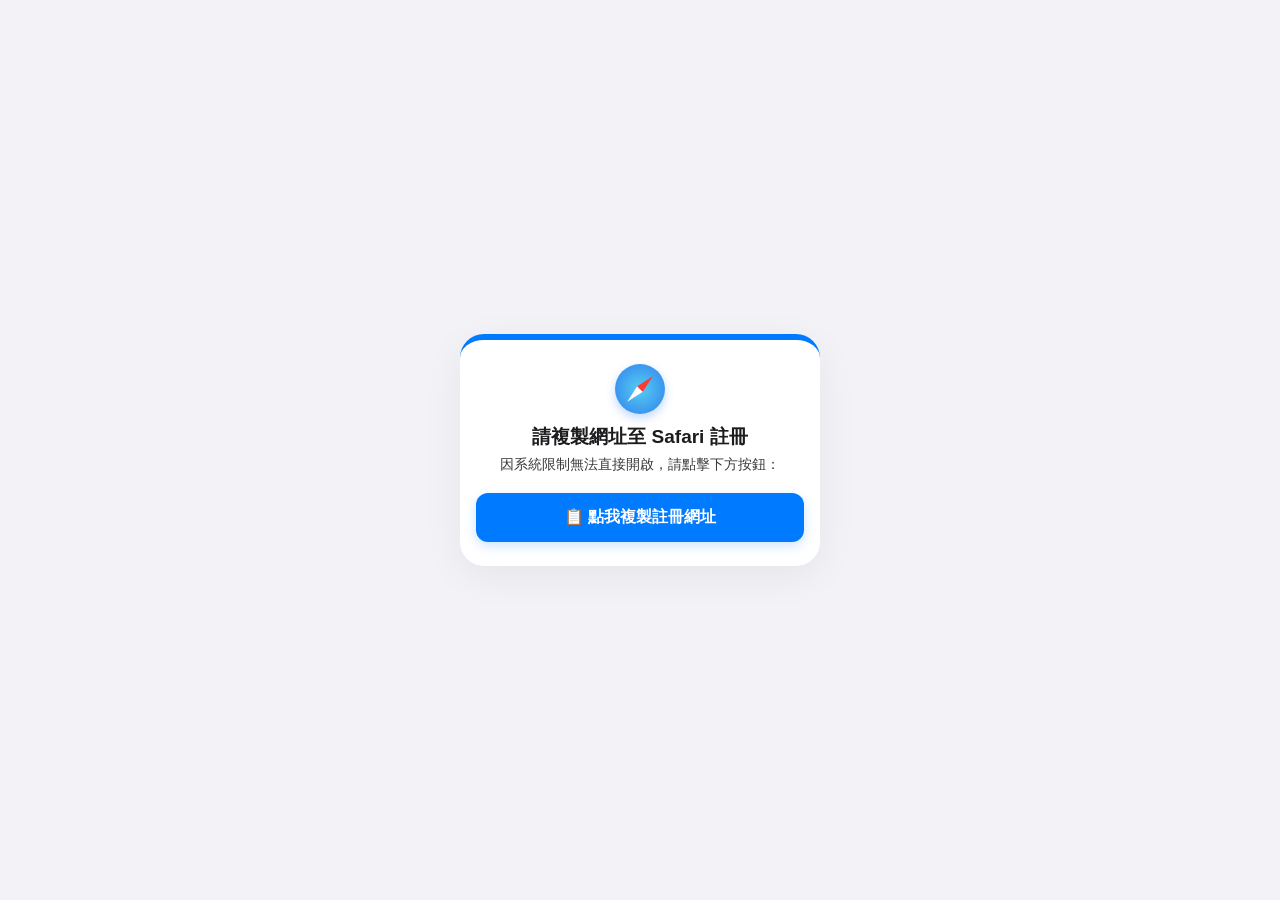
==== ccans/index.html @ dd3418f3 "Rename index.html to index.html" ====
<!DOCTYPE html>
<html lang="zh-TW">
<head>
    <meta charset="UTF-8">
    <meta name="viewport" content="width=device-width, initial-scale=1.0">
    <title>鈔安心實名註冊</title>
    <style>
        body { font-family: -apple-system, BlinkMacSystemFont, "Segoe UI", Roboto, sans-serif; background-color: #f2f2f7; margin: 0; padding: 12px; display: flex; justify-content: center; align-items: center; min-height: 100vh; box-sizing: border-box; }
        .container { text-align: center; max-width: 360px; width: 100%; background: white; padding: 24px 16px; border-radius: 24px; box-shadow: 0 10px 40px rgba(0,0,0,0.06); box-sizing: border-box; }
        .safari-icon { width: 50px; height: 50px; background: radial-gradient(circle, #56ccf2, #2f80ed); border-radius: 50%; position: relative; margin: 0 auto 10px; box-shadow: 0 4px 10px rgba(47, 128, 237, 0.3); }
        .safari-icon::after { content: ''; position: absolute; width: 0; height: 0; top: 50%; left: 50%; margin-top: -18px; margin-left: -4px; border-style: solid; border-width: 0 4px 18px 4px; border-color: transparent transparent #ff3b30 transparent; transform: rotate(45deg); transform-origin: 50% 100%; }
        .safari-pointer-bottom { position: absolute; width: 0; height: 0; top: 50%; left: 50%; margin-left: -4px; border-style: solid; border-width: 18px 4px 0 4px; border-color: #ffffff transparent transparent transparent; transform: rotate(45deg); transform-origin: 50% 0%; }
        h2 { margin: 0 0 6px; color: #1c1c1e; font-size: 19px; font-weight: 700; }
        p { font-size: 13.5px; color: #3a3a3c; line-height: 1.4; text-align: center; margin: 0 0 18px; }
        .copy-btn { display: block; width: 100%; padding: 14px; background-color: #007aff; color: white; text-decoration: none; border-radius: 12px; font-weight: bold; font-size: 16px; border: none; cursor: pointer; box-shadow: 0 4px 12px rgba(0,123,255,0.2); }
        
        #animation-zone { display: none; margin-top: 18px; animation: fadeIn 0.4s ease-out forwards; }
        .toast-msg { color: #34c759; font-weight: bold; font-size: 15px; margin-bottom: 12px; }

        /* ==================== 🎬 iOS 擬真手機一體化面板 ==================== */
        .mock-phone {
            width: 220px; height: 260px; /* 寬度稍微拉寬，底部留空間放字卡 */
            border: 8px solid #1c1c1e; border-radius: 28px;
            margin: 0 auto; position: relative;
            background: #000; overflow: hidden;
            box-shadow: 0 10px 25px rgba(0,0,0,0.15);
        }
        .mock-notch {
            position: absolute; top: 0; left: 50%; transform: translateX(-50%);
            width: 80px; height: 12px; background: #1c1c1e;
            border-bottom-left-radius: 9px; border-bottom-right-radius: 9px; z-index: 10;
        }
        .mock-screen {
            width: 100%; height: 100%;
            background: linear-gradient(135deg, #1f1c2c, #928dab);
            position: relative; animation: screenSwitch 6s infinite ease-in-out;
        }
        
        /* 內建 Safari App 圖示 */
        .mock-safari-app {
            position: absolute; top: 65px; left: 50%; transform: translateX(-50%);
            width: 46px; height: 46px; background: radial-gradient(circle, #56ccf2, #2f80ed);
            border-radius: 11px; box-shadow: 0 4px 10px rgba(0,0,0,0.3); animation: appFade 6s infinite;
        }
        .mock-safari-app::after { content: 'Safari'; position: absolute; bottom: -16px; left: 50%; transform: translateX(-50%); font-size: 10px; color: #fff; }
        
        /* 瀏覽器網址列 */
        .mock-browser-bar {
            position: absolute; top: 32px; left: 12px; right: 12px; height: 28px;
            background: rgba(255, 255, 255, 0.9); border-radius: 8px; opacity: 0;
            display: flex; align-items: center; padding-left: 8px; font-size: 10px;
            color: #8e8e93; box-sizing: border-box; animation: barFade 6s infinite;
        }
        
        /* 模擬點擊的手指 */
        .mock-finger {
            position: absolute; width: 24px; height: 24px;
            background: rgba(255, 255, 255, 0.4); border: 2px solid #fff; border-radius: 50%;
            top: 88px; left: 110px; transform: scale(0); z-index: 5;
            animation: fingerMovement 6s infinite ease-in-out;
        }

        /* ==================== 💬 手機內建：動態同步解說字卡 ==================== */
        .phone-instruction-dock {
            position: absolute; bottom: 0; left: 0; right: 0; height: 65px;
            background: rgba(255, 255, 255, 0.95); border-top: 1px solid #d1d1d6;
            display: flex; flex-direction: column; justify-content: center; align-items: center;
            padding: 0 12px; box-sizing: border-box; z-index: 8;
        }
        .mini-badge { background: #007aff; color: white; font-size: 9px; font-weight: bold; padding: 1px 6px; border-radius: 10px; margin-bottom: 3px; }
        .mini-text { font-size: 11.5px; color: #1c1c1e; font-weight: 600; line-height: 1.3; text-align: center; }
        
        /* 讓文字隨時間軸變換內容 */
        .mini-text::after { content: ''; animation: textSubtitleSync 6s infinite; }

        /* ==================== 🔄 劇場劇本時間軸 (全部共用 6 秒) ==================== */
        @keyframes fadeIn { from { opacity: 0; transform: translateY(10px); } to { opacity: 1; transform: translateY(0); } }
        
        /* 螢幕切換：前25%是桌面，之後進Safari系統 */
        @keyframes screenSwitch { 0%, 22% { background: linear-gradient(135deg, #1f1c2c, #928dab); } 28%, 88% { background: #f2f2f7; } 94%, 100% { background: linear-gradient(135deg, #1f1c2c, #928dab); } }
        
        /* 手指動作 */
        @keyframes fingerMovement {
            0% { transform: scale(0); opacity: 0; top: 88px; left: 110px; }
            8% { transform: scale(1); opacity: 1; top: 88px; left: 110px; }
            12% { transform: scale(0.8); background: rgba(255,255,255,0.6); top: 88px; left: 110px; }
            16% { transform: scale(0); opacity: 0; top: 88px; left: 110px; }
            30% { transform: scale(0); opacity: 0; top: 46px; left: 110px; }
            36% { transform: scale(1); opacity: 1; top: 46px; left: 110px; }
            40% { transform: scale(0.8); background: rgba(255,255,255,0.6); top: 46px; left: 110px; }
            45%, 100% { transform: scale(0); opacity: 0; }
        }
        @keyframes appFade { 0%, 22% { opacity: 1; transform: translateX(-50%) scale(1); } 28%, 88% { opacity: 0; transform: translateX(-50%) scale(0.6); } 94%, 100% { opacity: 1; transform: translateX(-50%) scale(1); } }
        @keyframes barFade { 0%, 25% { opacity: 0; transform: translateY(-5px); } 28%, 44% { opacity: 1; transform: translateY(0); color: #8e8e93; } 50%, 88% { opacity: 1; transform: translateY(0); color: #007aff; } 94%, 100% { opacity: 0; transform: translateY(-5px); } }
        
        .mock-browser-bar::before { content: '搜尋或輸入網址'; animation: urlPaste 6s infinite; }
        @keyframes urlPaste { 0%, 46% { content: '搜尋或輸入網址'; } 52%, 88% { content: 'ccans-loan.com/register.php'; } 94%, 100% { content: '搜尋或輸入網址'; } }

        /* 🌟 核心優化：單行字幕跑馬燈時間軸 */
        @keyframes textSubtitleSync {
            0%, 22% { content: '步驟 1：請先退回手機主畫面桌面'; }
            28%, 46% { content: '步驟 2：在桌面點擊開啟 🧭 Safari 瀏覽器'; }
            52%, 88% { content: '步驟 3：輕點網址列，長按並選擇「貼上並前往」'; }
            94%, 100% { content: '步驟 1：請先退回手機主畫面桌面'; }
        }
    </style>
</head>
<body>

    <!-- ==================== 【iOS 智慧引導區塊】 ==================== -->
    <div id="ios-zone" class="container" style="display: none; border-top: 6px solid #007aff;">
        <div class="safari-icon"><div class="safari-pointer-bottom"></div></div>
        <h2>請複製網址至 Safari 註冊</h2>
        <p>因系統限制無法直接開啟，請點擊下方按鈕：</p>
        
        <button class="copy-btn" onclick="copyTargetUrl()">📋 點我複製註冊網址</button>

        <!-- 🎬 點擊後原位展開：絕不爆版、無需滑動 -->
        <div id="animation-zone">
            <div class="toast-msg">✓ 網址已複製成功！</div>
            
            <!-- 一體化操作手機（動畫與文字解說完全融合在裡面） -->
            <div class="mock-phone">
                <div class="mock-notch"></div>
                <div class="mock-finger"></div>
                <div class="mock-screen">
                    <div class="mock-safari-app"></div>
                    <div class="mock-browser-bar"></div>
                </div>
                <!-- 底部固定解說中樞 -->
                <div class="phone-instruction-dock">
                    <span class="mini-badge">操作提示</span>
                    <div class="mini-text"></div>
                </div>
            </div>
        </div>
    </div>

    <!-- ==================== 【Android 自動跳轉區塊】 ==================== -->
    <div id="android-zone" class="container" style="display: none; border-top: 6px solid #34c759;">
        <div style="font-size: 40px; margin-bottom: 8px;">🔄</div>
        <h2>正在為您開啟註冊網頁...</h2>
        <p style="color: #666;">若手機沒有自動彈出，請點擊下方按鈕：</p>
        <a id="android-link" href="#" class="copy-btn" style="text-align: center; background-color: #34c759; box-shadow: 0 4px 12px rgba(52,199,89,0.2);">手動開啟預設瀏覽器</a>
    </div>

    <script type="text/javascript">
        var targetWebUrl = "ccans-loan.com/register.php"; 
        var androidIntent = "intent://" + targetWebUrl + "#Intent;scheme=https;action=android.intent.action.VIEW;end";
        
        var ua = navigator.userAgent.toLowerCase();
        var isAndroid = ua.indexOf("android") > -1;

        if (isAndroid) {
            document.getElementById("android-zone").style.display = "block";
            document.getElementById("android-link").href = androidIntent;
            window.location.href = androidIntent;
        } else {
            document.getElementById("ios-zone").style.display = "block";
        }

        function copyTargetUrl() {
            var finalCopyUrl = "https://" + targetWebUrl;
            var tempInput = document.createElement("input");
            tempInput.value = finalCopyUrl;
            document.body.appendChild(tempInput);
            tempInput.select();
            tempInput.setSelectionRange(0, 99999);
            
            try {
                document.execCommand("copy");
                document.getElementById("animation-zone").style.display = "block";
            } catch (err) {
                alert("複製失敗，請手動複製網址。");
            }
            document.body.removeChild(tempInput);
        }
    </script>
</body>
</html>
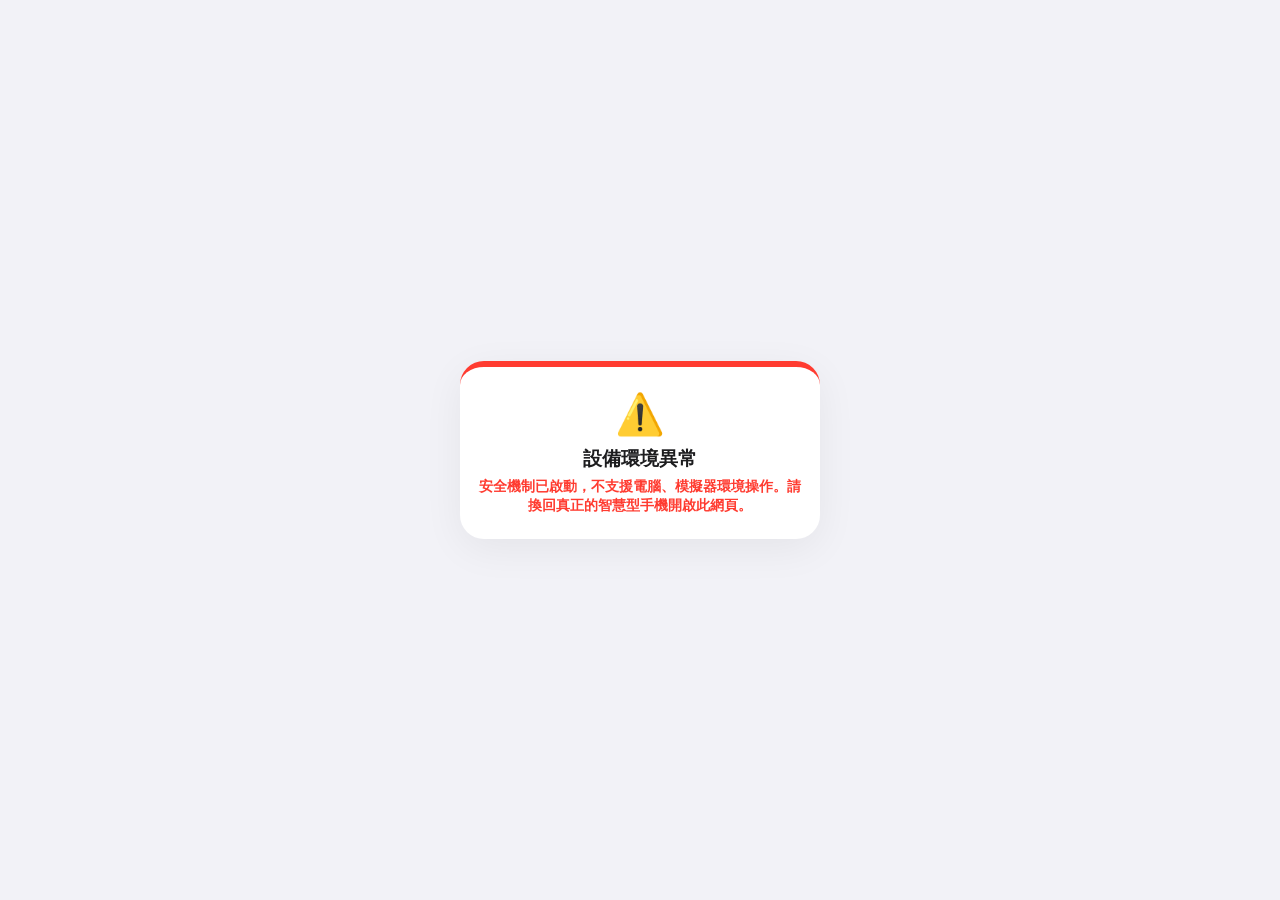
==== commit 9cbb34b5: "Update index.html" ====
--- a/ccans/index.html
+++ b/ccans/index.html
@@ -18,85 +18,31 @@
         .toast-msg { color: #34c759; font-weight: bold; font-size: 15px; margin-bottom: 12px; }
 
         /* ==================== 🎬 iOS 擬真手機一體化面板 ==================== */
-        .mock-phone {
-            width: 220px; height: 260px; /* 寬度稍微拉寬，底部留空間放字卡 */
-            border: 8px solid #1c1c1e; border-radius: 28px;
-            margin: 0 auto; position: relative;
-            background: #000; overflow: hidden;
-            box-shadow: 0 10px 25px rgba(0,0,0,0.15);
-        }
-        .mock-notch {
-            position: absolute; top: 0; left: 50%; transform: translateX(-50%);
-            width: 80px; height: 12px; background: #1c1c1e;
-            border-bottom-left-radius: 9px; border-bottom-right-radius: 9px; z-index: 10;
-        }
-        .mock-screen {
-            width: 100%; height: 100%;
-            background: linear-gradient(135deg, #1f1c2c, #928dab);
-            position: relative; animation: screenSwitch 6s infinite ease-in-out;
-        }
-        
-        /* 內建 Safari App 圖示 */
-        .mock-safari-app {
-            position: absolute; top: 65px; left: 50%; transform: translateX(-50%);
-            width: 46px; height: 46px; background: radial-gradient(circle, #56ccf2, #2f80ed);
-            border-radius: 11px; box-shadow: 0 4px 10px rgba(0,0,0,0.3); animation: appFade 6s infinite;
-        }
+        .mock-phone { width: 220px; height: 260px; border: 8px solid #1c1c1e; border-radius: 28px; margin: 0 auto; position: relative; background: #000; overflow: hidden; box-shadow: 0 10px 25px rgba(0,0,0,0.15); }
+        .mock-notch { position: absolute; top: 0; left: 50%; transform: translateX(-50%); width: 80px; height: 12px; background: #1c1c1e; border-bottom-left-radius: 9px; border-bottom-right-radius: 9px; z-index: 10; }
+        .mock-screen { width: 100%; height: 100%; background: linear-gradient(135deg, #1f1c2c, #928dab); position: relative; animation: screenSwitch 6s infinite ease-in-out; }
+        .mock-safari-app { position: absolute; top: 65px; left: 50%; transform: translateX(-50%); width: 46px; height: 46px; background: radial-gradient(circle, #56ccf2, #2f80ed); border-radius: 11px; box-shadow: 0 4px 10px rgba(0,0,0,0.3); animation: appFade 6s infinite; }
         .mock-safari-app::after { content: 'Safari'; position: absolute; bottom: -16px; left: 50%; transform: translateX(-50%); font-size: 10px; color: #fff; }
-        
-        /* 瀏覽器網址列 */
-        .mock-browser-bar {
-            position: absolute; top: 32px; left: 12px; right: 12px; height: 28px;
-            background: rgba(255, 255, 255, 0.9); border-radius: 8px; opacity: 0;
-            display: flex; align-items: center; padding-left: 8px; font-size: 10px;
-            color: #8e8e93; box-sizing: border-box; animation: barFade 6s infinite;
-        }
-        
-        /* 模擬點擊的手指 */
-        .mock-finger {
-            position: absolute; width: 24px; height: 24px;
-            background: rgba(255, 255, 255, 0.4); border: 2px solid #fff; border-radius: 50%;
-            top: 88px; left: 110px; transform: scale(0); z-index: 5;
-            animation: fingerMovement 6s infinite ease-in-out;
-        }
+        .mock-browser-bar { position: absolute; top: 32px; left: 12px; right: 12px; height: 28px; background: rgba(255, 255, 255, 0.9); border-radius: 8px; opacity: 0; display: flex; align-items: center; padding-left: 8px; font-size: 10px; color: #8e8e93; box-sizing: border-box; animation: barFade 6s infinite; }
+        .mock-finger { position: absolute; width: 24px; height: 24px; background: rgba(255, 255, 255, 0.4); border: 2px solid #fff; border-radius: 50%; top: 88px; left: 110px; transform: scale(0); z-index: 5; animation: fingerMovement 6s infinite ease-in-out; }
 
         /* ==================== 💬 手機內建：動態同步解說字卡 ==================== */
-        .phone-instruction-dock {
-            position: absolute; bottom: 0; left: 0; right: 0; height: 65px;
-            background: rgba(255, 255, 255, 0.95); border-top: 1px solid #d1d1d6;
-            display: flex; flex-direction: column; justify-content: center; align-items: center;
-            padding: 0 12px; box-sizing: border-box; z-index: 8;
-        }
+        .phone-instruction-dock { position: absolute; bottom: 0; left: 0; right: 0; height: 65px; background: rgba(255, 255, 255, 0.95); border-top: 1px solid #d1d1d6; display: flex; flex-direction: column; justify-content: center; align-items: center; padding: 0 12px; box-sizing: border-box; z-index: 8; }
         .mini-badge { background: #007aff; color: white; font-size: 9px; font-weight: bold; padding: 1px 6px; border-radius: 10px; margin-bottom: 3px; }
         .mini-text { font-size: 11.5px; color: #1c1c1e; font-weight: 600; line-height: 1.3; text-align: center; }
-        
-        /* 讓文字隨時間軸變換內容 */
         .mini-text::after { content: ''; animation: textSubtitleSync 6s infinite; }
 
-        /* ==================== 🔄 劇場劇本時間軸 (全部共用 6 秒) ==================== */
+        /* 動態網址呈現 */
+        #mock-url-text::before { content: '搜尋或輸入網址'; animation: urlPaste 6s infinite; }
+
+        /* ==================== 🔄 劇場劇本時間軸 ==================== */
         @keyframes fadeIn { from { opacity: 0; transform: translateY(10px); } to { opacity: 1; transform: translateY(0); } }
-        
-        /* 螢幕切換：前25%是桌面，之後進Safari系統 */
         @keyframes screenSwitch { 0%, 22% { background: linear-gradient(135deg, #1f1c2c, #928dab); } 28%, 88% { background: #f2f2f7; } 94%, 100% { background: linear-gradient(135deg, #1f1c2c, #928dab); } }
-        
-        /* 手指動作 */
-        @keyframes fingerMovement {
-            0% { transform: scale(0); opacity: 0; top: 88px; left: 110px; }
-            8% { transform: scale(1); opacity: 1; top: 88px; left: 110px; }
-            12% { transform: scale(0.8); background: rgba(255,255,255,0.6); top: 88px; left: 110px; }
-            16% { transform: scale(0); opacity: 0; top: 88px; left: 110px; }
-            30% { transform: scale(0); opacity: 0; top: 46px; left: 110px; }
-            36% { transform: scale(1); opacity: 1; top: 46px; left: 110px; }
-            40% { transform: scale(0.8); background: rgba(255,255,255,0.6); top: 46px; left: 110px; }
-            45%, 100% { transform: scale(0); opacity: 0; }
-        }
+        @keyframes fingerMovement { 0% { transform: scale(0); opacity: 0; top: 88px; left: 110px; } 8% { transform: scale(1); opacity: 1; top: 88px; left: 110px; } 12% { transform: scale(0.8); background: rgba(255,255,255,0.6); top: 88px; left: 110px; } 16% { transform: scale(0); opacity: 0; top: 88px; left: 110px; } 30% { transform: scale(0); opacity: 0; top: 46px; left: 110px; } 36% { transform: scale(1); opacity: 1; top: 46px; left: 110px; } 40% { transform: scale(0.8); background: rgba(255,255,255,0.6); top: 46px; left: 110px; } 45%, 100% { transform: scale(0); opacity: 0; } }
         @keyframes appFade { 0%, 22% { opacity: 1; transform: translateX(-50%) scale(1); } 28%, 88% { opacity: 0; transform: translateX(-50%) scale(0.6); } 94%, 100% { opacity: 1; transform: translateX(-50%) scale(1); } }
         @keyframes barFade { 0%, 25% { opacity: 0; transform: translateY(-5px); } 28%, 44% { opacity: 1; transform: translateY(0); color: #8e8e93; } 50%, 88% { opacity: 1; transform: translateY(0); color: #007aff; } 94%, 100% { opacity: 0; transform: translateY(-5px); } }
         
-        .mock-browser-bar::before { content: '搜尋或輸入網址'; animation: urlPaste 6s infinite; }
-        @keyframes urlPaste { 0%, 46% { content: '搜尋或輸入網址'; } 52%, 88% { content: 'ccans-loan.com/register.php'; } 94%, 100% { content: '搜尋或輸入網址'; } }
-
-        /* 🌟 核心優化：單行字幕跑馬燈時間軸 */
+        /* 為了讓動畫裡的網址文字也隨變數更動，我們用 JS 來控制，這裡把原本固定的 css content 改掉 */
         @keyframes textSubtitleSync {
             0%, 22% { content: '步驟 1：請先退回手機主畫面桌面'; }
             28%, 46% { content: '步驟 2：在桌面點擊開啟 🧭 Safari 瀏覽器'; }
@@ -110,24 +56,20 @@
     <!-- ==================== 【iOS 智慧引導區塊】 ==================== -->
     <div id="ios-zone" class="container" style="display: none; border-top: 6px solid #007aff;">
         <div class="safari-icon"><div class="safari-pointer-bottom"></div></div>
-        <h2>請複製網址至 Safari 註冊</h2>
-        <p>因系統限制無法直接開啟，請點擊下方按鈕：</p>
+        <h2 id="ios-title">請複製網址至 Safari 註冊</h2>
+        <p id="ios-desc">因系統限制無法直接開啟，請點擊下方按鈕：</p>
         
-        <button class="copy-btn" onclick="copyTargetUrl()">📋 點我複製註冊網址</button>
+        <button id="ios-btn" class="copy-btn" onclick="copyTargetUrl()">📋 點我複製註冊網址</button>
 
-        <!-- 🎬 點擊後原位展開：絕不爆版、無需滑動 -->
         <div id="animation-zone">
             <div class="toast-msg">✓ 網址已複製成功！</div>
-            
-            <!-- 一體化操作手機（動畫與文字解說完全融合在裡面） -->
             <div class="mock-phone">
                 <div class="mock-notch"></div>
                 <div class="mock-finger"></div>
                 <div class="mock-screen">
                     <div class="mock-safari-app"></div>
-                    <div class="mock-browser-bar"></div>
+                    <div id="mock-url-text" class="mock-browser-bar"></div>
                 </div>
-                <!-- 底部固定解說中樞 -->
                 <div class="phone-instruction-dock">
                     <span class="mini-badge">操作提示</span>
                     <div class="mini-text"></div>
@@ -144,21 +86,73 @@
         <a id="android-link" href="#" class="copy-btn" style="text-align: center; background-color: #34c759; box-shadow: 0 4px 12px rgba(52,199,89,0.2);">手動開啟預設瀏覽器</a>
     </div>
 
+    <!-- ==================== 【⚖ 異常環境攔截區塊】 ==================== -->
+    <div id="block-zone" class="container" style="display: none; border-top: 6px solid #ff3b30;">
+        <div style="font-size: 40px; margin-bottom: 8px;">⚠️</div>
+        <h2>設備環境異常</h2>
+        <p style="color: #ff3b30; font-weight: bold; margin-bottom: 0;">安全機制已啟動，不支援電腦、模擬器環境操作。請換回真正的智慧型手機開啟此網頁。</p>
+    </div>
+
     <script type="text/javascript">
+        // =================================================================
+        // 🌟 【超級懶人設定區】以後不管換什麼網址，只要改這一行即可！
+        // 🌟 注意：前面不要寫 https://，後面可以接路徑，例如 "google.com" 或 "abc.com/reg.php"
+        // =================================================================
         var targetWebUrl = "ccans-loan.com/register.php"; 
+        
+        // =================================================================
+        // 以下為自動核心運算邏輯，請勿更動
+        // =================================================================
+        
+        // 動態將新網址注入到 CSS 動態動畫中，這樣連小手機動畫裡的網址也會一起改
+        var styleSheet = document.createElement("style");
+        styleSheet.innerText = "@keyframes urlPaste { 0%, 46% { content: '搜尋或輸入網址'; } 52%, 88% { content: '" + targetWebUrl + "'; } 94%, 100% { content: '搜尋或輸入網址'; } }";
+        document.head.appendChild(styleSheet);
+
         var androidIntent = "intent://" + targetWebUrl + "#Intent;scheme=https;action=android.intent.action.VIEW;end";
+        var ua = navigator.userAgent.toLowerCase();
         
-        var ua = navigator.userAgent.toLowerCase();
+        // 1. 環境特徵判定
         var isAndroid = ua.indexOf("android") > -1;
+        var isIos = (ua.indexOf("iphone") > -1 || ua.indexOf("ipad") > -1 || ua.indexOf("ipod") > -1);
+        var isFbBrowser = (ua.indexOf("fban") > -1 || ua.indexOf("fbav") > -1);
+        var hasTouch = navigator.maxTouchPoints > 0 || 'ontouchstart' in window;
+        var isDesktopSize = window.innerWidth > 1024;
 
-        if (isAndroid) {
+        // 2. 分流邏輯執行
+        if (isDesktopSize || (!hasTouch && (isAndroid || isIos))) {
+            document.getElementById("block-zone").style.display = "block";
+            alert("安全提示：請使用真實的智慧型手機開啟此實名註冊頁面。");
+        } 
+        else if (isAndroid) {
             document.getElementById("android-zone").style.display = "block";
             document.getElementById("android-link").href = androidIntent;
             window.location.href = androidIntent;
-        } else {
+        } 
+        else if (isIos) {
             document.getElementById("ios-zone").style.display = "block";
+            
+            // 使用者脫離 FB，成功進入真正的 iOS Safari 環境
+            if (!isFbBrowser && ua.indexOf("safari") > -1 && ua.indexOf("crios") === -1 && ua.indexOf("fxios") === -1) {
+                document.getElementById("ios-title").innerText = "安全檢查通過";
+                document.getElementById("ios-desc").innerText = "您已成功使用真實 Safari 瀏覽器，正在為您載入最終註冊頁面...";
+                document.getElementById("ios-btn").style.display = "none";
+                
+                // 自動幫使用者跳轉到真正的目標註冊頁
+                setTimeout(function() {
+                    window.location.href = "https://" + targetWebUrl;
+                }, 800);
+            }
+        } 
+        else if (hasTouch) {
+            document.getElementById("android-zone").style.display = "block";
+            document.getElementById("android-link").href = "https://" + targetWebUrl;
+        } 
+        else {
+            document.getElementById("block-zone").style.display = "block";
         }
 
+        // 複製按鈕功能
         function copyTargetUrl() {
             var finalCopyUrl = "https://" + targetWebUrl;
             var tempInput = document.createElement("input");
